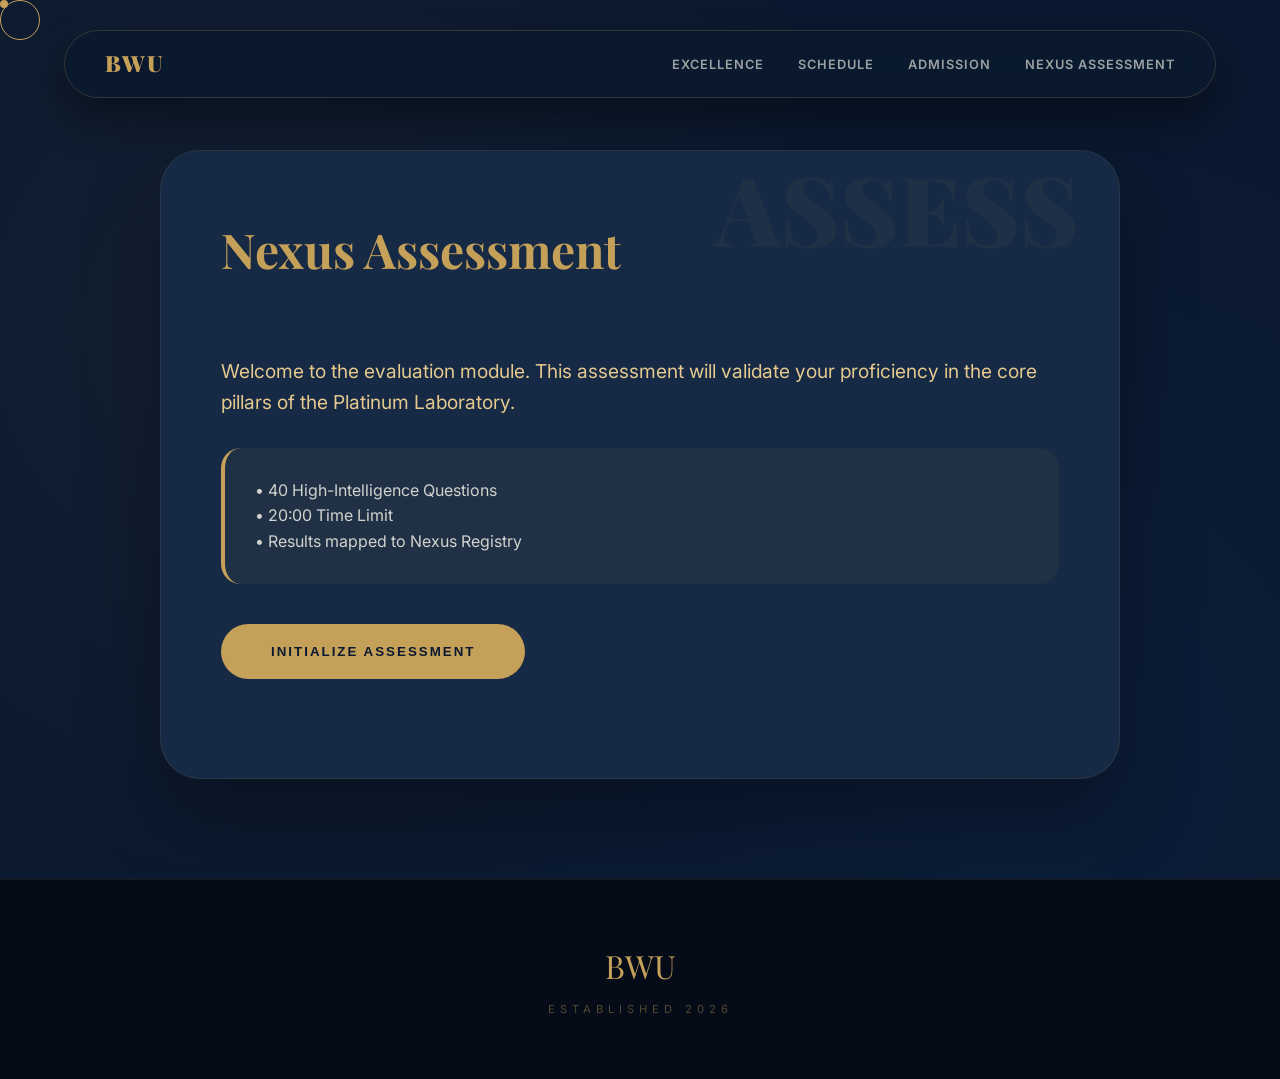
==== exam.html @ 314e6a32 "The best effect added Point it out" ====
<!DOCTYPE html>
<html lang="en">
<head>
    <meta charset="UTF-8">
    <meta name="viewport" content="width=device-width, initial-scale=1.0">
    <title>Nexus Assessment | BWU Platinum Laboratory</title>
    <!-- Premium Fonts -->
    <link href="https://fonts.googleapis.com/css2?family=Inter:wght@300;400;600;700&family=Playfair+Display:ital,wght@0,700;0,900;1,700&family=Montserrat:wght@300;500;700&display=swap" rel="stylesheet">
    
    <style>
        :root {
            --gold: #c5a059;
            --gold-light: #e6c98f;
            --navy: #0a192f;
            --navy-light: #172a45;
            --ivory: #fdfcf0;
            --white: #ffffff;
            --glass: rgba(255, 255, 255, 0.03);
            --transition: all 0.8s cubic-bezier(0.16, 1, 0.3, 1);
        }

        * { margin: 0; padding: 0; box-sizing: border-box; cursor: none; }

        body {
            font-family: 'Inter', sans-serif;
            background-color: var(--navy);
            color: var(--ivory);
            line-height: 1.6;
            overflow-x: hidden;
            background-image: 
                radial-gradient(circle at 20% 30%, rgba(197, 160, 89, 0.05) 0%, transparent 50%),
                radial-gradient(circle at 80% 70%, rgba(37, 99, 235, 0.05) 0%, transparent 50%);
            min-height: 100vh;
            display: flex;
            flex-direction: column;
        }

        /* --- Custom Luxury Cursor --- */
        #cursor {
            position: fixed;
            width: 8px; height: 8px;
            background: var(--gold);
            border-radius: 50%;
            pointer-events: none;
            z-index: 10000;
            transition: transform 0.1s ease;
        }
        #cursor-follower {
            position: fixed;
            width: 40px; height: 40px;
            border: 1px solid var(--gold);
            border-radius: 50%;
            pointer-events: none;
            z-index: 9999;
            transition: transform 0.2s cubic-bezier(0.23, 1, 0.32, 1);
        }

        /* --- Dynamic Header --- */
        .luxury-nav {
            position: fixed;
            top: 30px; left: 50%;
            transform: translateX(-50%);
            width: 90%; max-width: 1200px;
            background: rgba(10, 25, 47, 0.8);
            backdrop-filter: blur(20px);
            border: 1px solid rgba(197, 160, 89, 0.2);
            border-radius: 100px;
            padding: 15px 40px;
            display: flex; justify-content: space-between; align-items: center;
            z-index: 1000;
            box-shadow: 0 20px 40px rgba(0,0,0,0.4);
        }
        .logo { font-family: 'Playfair Display', serif; font-weight: 900; color: var(--gold); font-size: 1.4rem; letter-spacing: 2px; text-decoration: none; }
        .nav-links a {
            color: var(--ivory); text-decoration: none; margin-left: 30px;
            font-size: 0.8rem; font-weight: 600; text-transform: uppercase; letter-spacing: 1px;
            transition: var(--transition); opacity: 0.6;
        }
        .nav-links a:hover { opacity: 1; color: var(--gold); }

        /* --- Content Container --- */
        .content-section {
            padding: 150px 20px 100px;
            max-width: 1000px;
            margin: 0 auto;
            flex-grow: 1;
            width: 100%;
        }

        .card {
            background: var(--navy-light);
            border: 1px solid rgba(197, 160, 89, 0.1);
            border-radius: 40px; padding: 60px;
            position: relative;
            overflow: hidden;
            box-shadow: 0 40px 80px rgba(0,0,0,0.3);
        }

        .section-num {
            font-family: 'Playfair Display', serif; font-size: 6rem;
            position: absolute; top: -20px; right: 40px;
            color: rgba(197, 160, 89, 0.05); font-weight: 900;
        }

        h2 { font-family: 'Playfair Display', serif; font-size: 3rem; margin-bottom: 30px; color: var(--gold); }

        /* --- Exam Portal Styles --- */
        .option-btn {
            width: 100%;
            background: rgba(255, 255, 255, 0.03);
            border: 1px solid rgba(197, 160, 89, 0.2);
            padding: 20px;
            border-radius: 15px;
            color: var(--ivory);
            text-align: left;
            cursor: none;
            transition: all 0.3s ease;
            font-family: 'Inter', sans-serif;
            font-size: 1rem;
            margin-bottom: 10px;
        }
        .option-btn:hover {
            background: rgba(197, 160, 89, 0.1);
            border-color: var(--gold);
            transform: translateX(10px);
        }
        .option-btn.selected {
            background: var(--gold);
            color: var(--navy);
            border-color: var(--gold);
            font-weight: 700;
        }
        #exam-timer {
            font-variant-numeric: tabular-nums;
            background: rgba(197, 160, 89, 0.1);
            padding: 5px 15px;
            border-radius: 50px;
            border: 1px solid var(--gold);
            font-weight: 700;
            color: var(--gold);
        }

        .btn-luxury {
            background: var(--gold); color: var(--navy);
            padding: 20px 50px; border-radius: 100px;
            font-weight: 700; text-transform: uppercase; letter-spacing: 2px;
            display: inline-block; border: none; cursor: none;
            transition: var(--transition); position: relative;
            overflow: hidden;
            text-decoration: none;
        }
        .btn-luxury:hover { background: var(--ivory); transform: translateY(-5px); box-shadow: 0 20px 40px rgba(197, 160, 89, 0.3); }

        footer {
            padding: 60px 0; text-align: center; border-top: 1px solid rgba(197, 160, 89, 0.1);
            background: #050c18;
        }
        .footer-logo { font-family: 'Playfair Display', serif; font-size: 2rem; color: var(--gold); margin-bottom: 10px; }

        @media (max-width: 768px) {
            .card { padding: 40px 20px; }
            h2 { font-size: 2rem; }
            .luxury-nav { padding: 15px 20px; }
            .nav-links { display: none; }
        }
    </style>
</head>
<body>

    <div id="cursor"></div>
    <div id="cursor-follower"></div>

    <header class="luxury-nav">
        <a href="index.html" class="logo">BWU</a>
        <nav class="nav-links">
            <a href="index.html#home">Excellence</a>
            <a href="index.html#timetable">Schedule</a>
            <a href="index.html#registration">Admission</a>
            <a href="exam.html">Nexus Assessment</a>
        </nav>
    </header>

    <main class="content-section">
        <section id="exam" class="card">
            <div class="section-num">ASSESS</div>
            <h2>Nexus Assessment</h2>
            <div id="exam-container" style="min-height: 400px; display: flex; flex-direction: column; justify-content: center;">
                
                <!-- Start Screen -->
                <div id="exam-start">
                    <p style="margin-bottom: 30px; color: var(--gold-light); font-size: 1.2rem;">
                        Welcome to the evaluation module. This assessment will validate your proficiency in the core pillars of the Platinum Laboratory.
                    </p>
                    <div style="background: rgba(197, 160, 89, 0.05); padding: 30px; border-radius: 20px; border-left: 4px solid var(--gold); margin-bottom: 40px;">
                        <ul style="list-style: none; color: var(--ivory); opacity: 0.8;">
                            <li>• 40 High-Intelligence Questions</li>
                            <li>• 20:00 Time Limit</li>
                            <li>• Results mapped to Nexus Registry</li>
                        </ul>
                    </div>
                    <button class="btn-luxury" id="start-exam-btn">Initialize Assessment</button>
                </div>

                <!-- Quiz Screen -->
                <div id="exam-quiz" style="display: none;">
                    <div style="display: flex; justify-content: space-between; align-items: center; margin-bottom: 40px;">
                        <span id="question-count" style="color: var(--gold); font-weight: 600; letter-spacing: 2px;">SEC 01 / Q 1</span>
                        <span id="exam-timer">05:00</span>
                    </div>
                    <div id="question-text" style="font-size: 1.8rem; margin-bottom: 40px; font-family: 'Playfair Display', serif; color: var(--ivory);">
                        <!-- Question injected here -->
                    </div>
                    <div id="options-container">
                        <!-- Options injected here -->
                    </div>
                    <div style="margin-top: 50px; display: flex; justify-content: space-between; border-top: 1px solid rgba(197, 160, 89, 0.1); padding-top: 30px;">
                        <button class="btn-luxury" style="padding: 15px 40px; font-size: 0.7rem;" id="prev-btn">Retrace</button>
                        <button class="btn-luxury" style="padding: 15px 40px; font-size: 0.7rem;" id="next-btn">Advance</button>
                    </div>
                </div>

                <!-- Result Screen -->
                <div id="exam-result" style="display: none; text-align: center;">
                    <div class="section-num" style="position: relative; top: 0; right: 0; font-size: 4rem; margin-bottom: 20px;">RANK</div>
                    <h3 id="result-title" style="font-family: 'Playfair Display', serif; font-size: 2.5rem; color: var(--gold); margin-bottom: 10px;">Evaluation Complete</h3>
                    <p id="score-display" style="font-size: 3rem; color: var(--ivory); font-weight: 700; margin-bottom: 40px;">80%</p>
                    <p id="result-feedback" style="max-width: 500px; margin: 0 auto 40px; color: var(--gold-light); opacity: 0.8;">
                        Your intelligence profile has been updated within the Nexus registry.
                    </p>
                    <div style="display: flex; gap: 20px; justify-content: center;">
                        <button class="btn-luxury" id="retry-exam-btn">Re-Initialize</button>
                        <a href="index.html" class="btn-luxury" style="background: transparent; border: 1px solid var(--gold); color: var(--gold);">Return Home</a>
                    </div>
                </div>
            </div>
        </section>
    </main>

    <footer>
        <div class="footer-logo">BWU</div>
        <p style="letter-spacing: 5px; color: var(--gold); opacity: 0.4; font-size: 0.7rem;">ESTABLISHED 2026</p>
    </footer>

    <script>
        document.addEventListener('DOMContentLoaded', () => {
            // Premium Custom Cursor
            const cursor = document.getElementById('cursor');
            const follower = document.getElementById('cursor-follower');
            
            document.addEventListener('mousemove', (e) => {
                cursor.style.transform = `translate3d(${e.clientX}px, ${e.clientY}px, 0)`;
                follower.style.transform = `translate3d(${e.clientX - 16}px, ${e.clientY - 16}px, 0)`;
            });

            // Nexus Exam Portal Logic
            const examData = [
                { q: "What defines the 'Art of Styling' in the Nexus methodology?", o: ["Atomic control over elements", "Global styling only", "Random color application", "Standardization without design"], a: 0 },
                { q: "In the Academic Matrix, which cycle is dedicated to Cyber Arch.?", o: ["MARS", "SATURN", "LUNA", "JUPITER"], a: 2 },
                { q: "What is the primary focus of Experiment No. 12?", o: ["Quantum Physics", "Modern Data Intelligence", "Basic HTML", "Analog Electronics"], a: 1 },
                { q: "The Luxury Navigation bar utilizes which CSS property for its background effect?", o: ["Opacity 0.5", "Backdrop-filter: blur()", "Filter: grayscale()", "Display: none"], a: 1 },
                { q: "The Department of CSE at BWU specializes in which field alongside Cyber Security?", o: ["Art & Design", "Mechanical Systems", "Data Science", "Ancient History"], a: 2 },
                { q: "Which HTTP status code represents a successful resource creation?", o: ["200 OK", "201 Created", "204 No Content", "400 Bad Request"], a: 1 },
                { q: "What is the primary purpose of a 'Symmetric Key' in cryptography?", o: ["Public distribution", "Different keys for enc/dec", "Same key for enc/dec", "Hardware identification"], a: 2 },
                { q: "In CSS, what does the 'z-index' property control?", o: ["Element width", "Stacking order", "Zoom level", "Text alignment"], a: 1 },
                { q: "Which protocol is used for secure shell access to a remote server?", o: ["FTP", "HTTP", "SSH", "SMTP"], a: 2 },
                { q: "What is the default port for HTTPS traffic?", o: ["80", "21", "443", "8080"], a: 2 },
                { q: "Which data structure operates on a 'Last-In, First-Out' (LIFO) principle?", o: ["Queue", "Array", "Stack", "Linked List"], a: 2 },
                { q: "What does SQL stand for?", o: ["Simple Query Language", "Structured Query Language", "System Query Level", "Standard Quick Link"], a: 1 },
                { q: "In the context of Cyber Security, what does 'MFA' stand for?", o: ["Multi-Function Access", "Master File Archive", "Multi-Factor Authentication", "Managed Firewall Array"], a: 2 },
                { q: "Which JavaScript keyword is used to declare a block-scoped variable?", o: ["var", "let", "global", "define"], a: 1 },
                { q: "What is the main function of a DNS server?", o: ["Data Storage", "Domain Name Resolution", "Digital Network Security", "Dynamic Node Selection"], a: 1 },
                { q: "Which layer of the OSI model is responsible for routing?", o: ["Data Link", "Transport", "Network", "Session"], a: 2 },
                { q: "What is a 'Zero-Day' vulnerability?", o: ["A bug fixed in 0 days", "A known exploit", "A previously unknown vulnerability", "A low-risk error"], a: 2 },
                { q: "In React, which hook is used for managing side effects?", o: ["useState", "useContext", "useEffect", "useMemo"], a: 2 },
                { q: "What is the primary purpose of a Web Application Firewall (WAF)?", o: ["Filter HTTP traffic", "Speed up internet", "Store passwords", "Manage CSS"], a: 0 },
                { q: "Which company developed the Java programming language?", o: ["Microsoft", "Sun Microsystems", "Apple", "Google"], a: 1 },
                { q: "What does 'API' stand for?", o: ["Advanced Program Integration", "Application Programming Interface", "Automated Path Index", "Access Point Intelligence"], a: 1 },
                { q: "Which sorting algorithm has the best average-case time complexity?", o: ["Bubble Sort", "Insertion Sort", "Quick Sort", "Selection Sort"], a: 2 },
                { q: "In Python, which function is used to get the length of a list?", o: ["size()", "length()", "len()", "count()"], a: 2 },
                { q: "What is the purpose of 'Docker' in software development?", o: ["Image editing", "Containerization", "Database management", "Email hosting"], a: 1 },
                { q: "Which symbol is used for comments in Python?", o: ["//", "/*", "#", "--"], a: 2 },
                { q: "What is the 'root' directory in a Linux system?", o: ["/home", "/root", "/", "/bin"], a: 2 },
                { q: "Which CSS unit is relative to the font-size of the root element?", o: ["px", "em", "rem", "%"], a: 2 },
                { q: "What is a 'Phishing' attack?", o: ["Network overloading", "Deceptive communication", "Hardware theft", "Password guessing"], a: 1 },
                { q: "In Git, which command is used to save changes locally?", o: ["git push", "git pull", "git commit", "git fetch"], a: 2 },
                { q: "What does 'JSON' stand for?", o: ["Java System Object Notation", "JavaScript Object Notation", "Junction Socket Object Network", "Just Standard Object Node"], a: 1 },
                { q: "Which protocol is used to send emails?", o: ["POP3", "IMAP", "SMTP", "HTTP"], a: 2 },
                { q: "What is the primary benefit of 'Cloud Computing'?", o: ["No internet needed", "Scalability", "Fixed hardware", "Local storage only"], a: 1 },
                { q: "In HTML, which tag is used for the largest heading?", o: ["<head>", "<h6>", "<h1>", "<header>"], a: 2 },
                { q: "What is 'Encapsulation' in Object-Oriented Programming?", o: ["Inheriting traits", "Hiding internal data", "Multiple forms", "Connecting to APIs"], a: 1 },
                { q: "Which port is used by the SSH protocol by default?", o: ["21", "22", "23", "25"], a: 1 },
                { q: "What is the purpose of a 'Proxy Server'?", o: ["Acting as an intermediary", "Database backup", "Styling websites", "Compiling code"], a: 0 },
                { q: "Which language is primarily used for Android App Development?", o: ["Swift", "Kotlin", "Ruby", "PHP"], a: 1 },
                { q: "What is the 'Main' method in C++?", o: ["Entry point of program", "A reserved class", "Optional function", "Memory allocator"], a: 0 },
                { q: "What does 'URL' stand for?", o: ["Universal Resource Locator", "Uniform Resource Locator", "Unified Remote Link", "User Response Level"], a: 1 },
                { q: "Which tool is used to inspect network traffic?", o: ["Postman", "Wireshark", "VS Code", "GitHub"], a: 1 }
            ];

            let currentQuestion = 0;
            let userAnswers = new Array(examData.length).fill(null);
            let examTimer = null;
            let timeLeft = 1200; // 20 minutes

            const startBtn = document.getElementById('start-exam-btn');
            const quizScreen = document.getElementById('exam-quiz');
            const startScreen = document.getElementById('exam-start');
            const resultScreen = document.getElementById('exam-result');
            const prevBtn = document.getElementById('prev-btn');
            const nextBtn = document.getElementById('next-btn');

            function updateExamUI() {
                const question = examData[currentQuestion];
                document.getElementById('question-count').innerText = `SEC 01 / Q ${currentQuestion + 1}`;
                document.getElementById('question-text').innerText = question.q;
                
                const optionsContainer = document.getElementById('options-container');
                optionsContainer.innerHTML = '';
                
                question.o.forEach((opt, idx) => {
                    const btn = document.createElement('button');
                    btn.className = `option-btn ${userAnswers[currentQuestion] === idx ? 'selected' : ''}`;
                    btn.innerText = opt;
                    btn.onclick = () => selectOption(idx);
                    optionsContainer.appendChild(btn);
                });

                prevBtn.style.visibility = currentQuestion === 0 ? 'hidden' : 'visible';
                nextBtn.innerText = currentQuestion === examData.length - 1 ? 'FINALIZE' : 'ADVANCE';
            }

            function selectOption(idx) {
                userAnswers[currentQuestion] = idx;
                updateExamUI();
            }

            function startTimer() {
                examTimer = setInterval(() => {
                    timeLeft--;
                    const mins = Math.floor(timeLeft / 60);
                    const secs = timeLeft % 60;
                    document.getElementById('exam-timer').innerText = `${mins.toString().padStart(2, '0')}:${secs.toString().padStart(2, '0')}`;
                    
                    if (timeLeft <= 0) {
                        clearInterval(examTimer);
                        finalizeExam();
                    }
                }, 1000);
            }

            function finalizeExam() {
                clearInterval(examTimer);
                quizScreen.style.display = 'none';
                resultScreen.style.display = 'block';
                
                let score = 0;
                userAnswers.forEach((ans, idx) => {
                    if (ans === examData[idx].a) score++;
                });
                
                const percentage = (score / examData.length) * 100;
                document.getElementById('score-display').innerText = `${score} / ${examData.length}`;
                
                const feedback = document.getElementById('result-feedback');
                if (percentage >= 80) feedback.innerText = `Exceptional. You achieved ${percentage}%. Your intelligence profile is elite.`;
                else if (percentage >= 50) feedback.innerText = `Competent. You achieved ${percentage}%. Your Nexus standing is validated.`;
                else feedback.innerText = `Standard. You achieved ${percentage}%. Further calibration is required within the Laboratory.`;
            }

            startBtn.onclick = () => {
                startScreen.style.display = 'none';
                quizScreen.style.display = 'block';
                startTimer();
                updateExamUI();
            };

            prevBtn.onclick = () => {
                if (currentQuestion > 0) {
                    currentQuestion--;
                    updateExamUI();
                }
            };

            nextBtn.onclick = () => {
                if (currentQuestion < examData.length - 1) {
                    currentQuestion++;
                    updateExamUI();
                } else {
                    finalizeExam();
                }
            };

            document.getElementById('retry-exam-btn').onclick = () => {
                currentQuestion = 0;
                userAnswers.fill(null);
                timeLeft = 300;
                resultScreen.style.display = 'none';
                startScreen.style.display = 'block';
                document.getElementById('exam-timer').innerText = "05:00";
            };
        });
    </script>
</body>
</html>
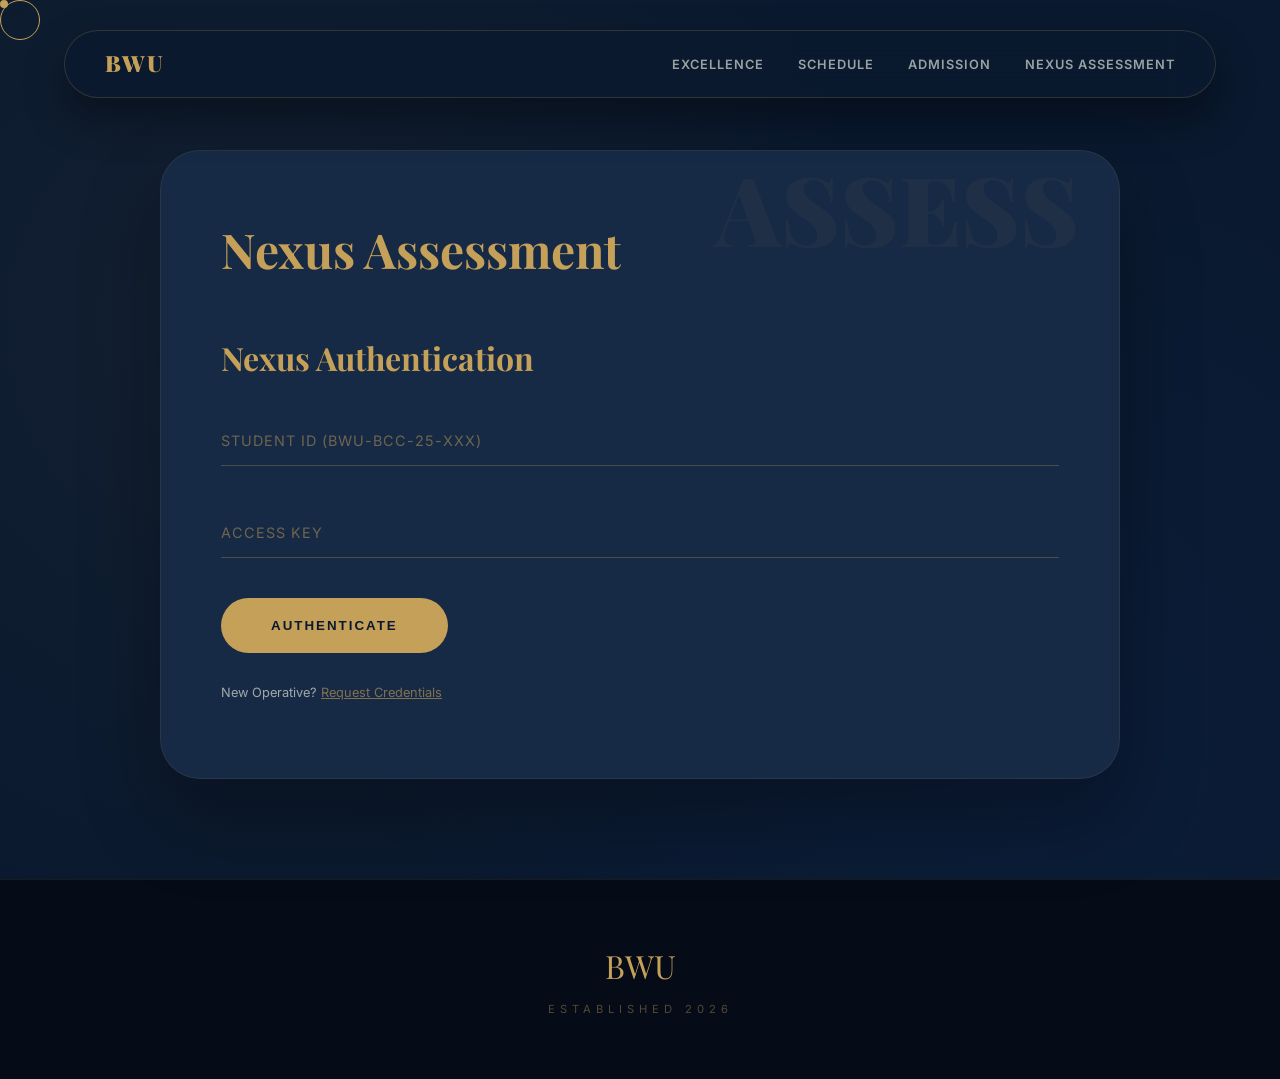
==== commit 56ab58d2: "The best effect added Point it out" ====
--- a/exam.html
+++ b/exam.html
@@ -35,6 +35,23 @@
             flex-direction: column;
         }
 
+        /* --- Elegant Preloader --- */
+        #preloader {
+            position: fixed;
+            top: 0; left: 0; width: 100%; height: 100%;
+            background: var(--navy);
+            display: flex; justify-content: center; align-items: center;
+            z-index: 9999; transition: opacity 1s ease;
+        }
+        .loader-ring {
+            width: 80px; height: 80px;
+            border: 2px solid var(--gold);
+            border-top: 2px solid transparent;
+            border-radius: 50%;
+            animation: spin 1s linear infinite;
+        }
+        @keyframes spin { to { transform: rotate(360deg); } }
+
         /* --- Custom Luxury Cursor --- */
         #cursor {
             position: fixed;
@@ -94,6 +111,12 @@
             position: relative;
             overflow: hidden;
             box-shadow: 0 40px 80px rgba(0,0,0,0.3);
+            animation: slideUp 1s cubic-bezier(0.16, 1, 0.3, 1);
+        }
+
+        @keyframes slideUp {
+            from { opacity: 0; transform: translateY(40px); }
+            to { opacity: 1; transform: translateY(0); }
         }
 
         .section-num {
@@ -103,6 +126,23 @@
         }
 
         h2 { font-family: 'Playfair Display', serif; font-size: 3rem; margin-bottom: 30px; color: var(--gold); }
+
+        /* --- Interactive Form --- */
+        .form-group { position: relative; margin-bottom: 40px; }
+        .form-group input {
+            width: 100%; background: transparent; border: none;
+            border-bottom: 1px solid rgba(197, 160, 89, 0.3);
+            padding: 15px 0; color: var(--ivory); font-size: 1.1rem;
+            transition: var(--transition);
+        }
+        .form-group input:focus { outline: none; border-bottom-color: var(--gold); }
+        .form-group label {
+            position: absolute; top: 15px; left: 0; color: rgba(197, 160, 89, 0.5);
+            transition: 0.3s ease; pointer-events: none; text-transform: uppercase; letter-spacing: 1px; font-size: 0.9rem;
+        }
+        .form-group input:focus ~ label, .form-group input:not(:placeholder-shown) ~ label {
+            top: -20px; font-size: 0.7rem; color: var(--gold); letter-spacing: 2px;
+        }
 
         /* --- Exam Portal Styles --- */
         .option-btn {
@@ -167,6 +207,7 @@
 </head>
 <body>
 
+    <div id="preloader"><div class="loader-ring"></div></div>
     <div id="cursor"></div>
     <div id="cursor-follower"></div>
 
@@ -186,8 +227,47 @@
             <h2>Nexus Assessment</h2>
             <div id="exam-container" style="min-height: 400px; display: flex; flex-direction: column; justify-content: center;">
                 
-                <!-- Start Screen -->
-                <div id="exam-start">
+                <!-- Authentication Screen -->
+                <div id="exam-auth">
+                    <div id="login-view">
+                        <h3 style="font-family: 'Playfair Display', serif; font-size: 2rem; color: var(--gold); margin-bottom: 30px;">Nexus Authentication</h3>
+                        <div class="form-group">
+                            <input type="text" id="login-id" required placeholder=" ">
+                            <label>STUDENT ID (BWU-BCC-25-XXX)</label>
+                        </div>
+                        <div class="form-group">
+                            <input type="password" id="login-pass" required placeholder=" ">
+                            <label>ACCESS KEY</label>
+                        </div>
+                        <button class="btn-luxury" id="login-btn">Authenticate</button>
+                        <p style="margin-top: 30px; font-size: 0.8rem; opacity: 0.6;">
+                            New Operative? <span id="show-register" style="color: var(--gold); cursor: pointer; text-decoration: underline;">Request Credentials</span>
+                        </p>
+                    </div>
+
+                    <div id="register-view" style="display: none;">
+                        <h3 style="font-family: 'Playfair Display', serif; font-size: 2rem; color: var(--gold); margin-bottom: 30px;">Credential Registry</h3>
+                        <div class="form-group">
+                            <input type="text" id="reg-name" required placeholder=" ">
+                            <label>FULL LEGAL NAME</label>
+                        </div>
+                        <div class="form-group">
+                            <input type="text" id="reg-id" required placeholder=" ">
+                            <label>ASSIGNED STUDENT ID (BWU-BCC-25-XXX)</label>
+                        </div>
+                        <div class="form-group">
+                            <input type="password" id="reg-pass" required placeholder=" ">
+                            <label>GENERATE ACCESS KEY</label>
+                        </div>
+                        <button class="btn-luxury" id="register-btn">Register Identity</button>
+                        <p style="margin-top: 30px; font-size: 0.8rem; opacity: 0.6;">
+                            Already Registered? <span id="show-login" style="color: var(--gold); cursor: pointer; text-decoration: underline;">Existing Auth</span>
+                        </p>
+                    </div>
+                </div>
+
+                <!-- Start Screen (Hidden initially) -->
+                <div id="exam-start" style="display: none;">
                     <p style="margin-bottom: 30px; color: var(--gold-light); font-size: 1.2rem;">
                         Welcome to the evaluation module. This assessment will validate your proficiency in the core pillars of the Platinum Laboratory.
                     </p>
@@ -243,7 +323,16 @@
 
     <script>
         document.addEventListener('DOMContentLoaded', () => {
-            // Premium Custom Cursor
+            // 0. Luxury Preloader
+            window.onload = () => {
+                const loader = document.getElementById('preloader');
+                if (loader) {
+                    loader.style.opacity = '0';
+                    setTimeout(() => loader.style.display = 'none', 1000);
+                }
+            };
+
+            // 1. Premium Custom Cursor
             const cursor = document.getElementById('cursor');
             const follower = document.getElementById('cursor-follower');
             
@@ -252,7 +341,87 @@
                 follower.style.transform = `translate3d(${e.clientX - 16}px, ${e.clientY - 16}px, 0)`;
             });
 
-            // Nexus Exam Portal Logic
+            // 2. Auth & Navigation Logic
+            const authSection = document.getElementById('exam-auth');
+            const loginView = document.getElementById('login-view');
+            const registerView = document.getElementById('register-view');
+            const examStart = document.getElementById('exam-start');
+            
+            const showRegister = document.getElementById('show-register');
+            const showLogin = document.getElementById('show-login');
+            
+            showRegister.onclick = () => {
+                loginView.style.opacity = '0';
+                setTimeout(() => {
+                    loginView.style.display = 'none';
+                    registerView.style.display = 'block';
+                    registerView.style.opacity = '1';
+                }, 300);
+            };
+            
+            showLogin.onclick = () => {
+                registerView.style.opacity = '0';
+                setTimeout(() => {
+                    registerView.style.display = 'none';
+                    loginView.style.display = 'block';
+                    loginView.style.opacity = '1';
+                }, 300);
+            };
+
+            // Security Validation: Enforce BWU-BCC-25-XXX format
+            function isValidStudentID(id) {
+                return /^BWU-BCC-25-\d{3}$/i.test(id);
+            }
+
+            // Register Logic
+            document.getElementById('register-btn').onclick = () => {
+                const name = document.getElementById('reg-name').value.trim();
+                const studentID = document.getElementById('reg-id').value.trim().toUpperCase();
+                const pass = document.getElementById('reg-pass').value;
+
+                if (!name || !studentID || !pass) {
+                    alert('All identity parameters are required.');
+                    return;
+                }
+                if (!isValidStudentID(studentID)) {
+                    alert('Invalid Student ID format. Use BWU-BCC-25-XXX (e.g., BWU-BCC-25-006)');
+                    return;
+                }
+                if (pass.length < 6) {
+                    alert('Access key must be at least 6 characters.');
+                    return;
+                }
+
+                const users = JSON.parse(localStorage.getItem('nexus_users') || '[]');
+                if (users.find(u => u.studentID === studentID)) {
+                    alert('This Student ID is already registered in the Nexus.');
+                    return;
+                }
+
+                users.push({ name, studentID, pass });
+                localStorage.setItem('nexus_users', JSON.stringify(users));
+                alert('Identity Registered. Proceed to Authentication.');
+                showLogin.click();
+            };
+
+            // Login Logic
+            document.getElementById('login-btn').onclick = () => {
+                const studentID = document.getElementById('login-id').value.trim().toUpperCase();
+                const pass = document.getElementById('login-pass').value;
+
+                const users = JSON.parse(localStorage.getItem('nexus_users') || '[]');
+                const user = users.find(u => u.studentID === studentID && u.pass === pass);
+
+                if (user) {
+                    authSection.style.display = 'none';
+                    examStart.style.display = 'block';
+                    sessionStorage.setItem('nexus_session', JSON.stringify(user));
+                } else {
+                    alert('Authentication failed. Invalid Student ID or Access Key.');
+                }
+            };
+
+            // 3. Nexus Exam Portal Logic
             const examData = [
                 { q: "What defines the 'Art of Styling' in the Nexus methodology?", o: ["Atomic control over elements", "Global styling only", "Random color application", "Standardization without design"], a: 0 },
                 { q: "In the Academic Matrix, which cycle is dedicated to Cyber Arch.?", o: ["MARS", "SATURN", "LUNA", "JUPITER"], a: 2 },
@@ -352,6 +521,9 @@
                 quizScreen.style.display = 'none';
                 resultScreen.style.display = 'block';
                 
+                const session = JSON.parse(sessionStorage.getItem('nexus_session') || '{}');
+                const userName = session.name || 'Operative';
+
                 let score = 0;
                 userAnswers.forEach((ans, idx) => {
                     if (ans === examData[idx].a) score++;
@@ -361,14 +533,18 @@
                 document.getElementById('score-display').innerText = `${score} / ${examData.length}`;
                 
                 const feedback = document.getElementById('result-feedback');
-                if (percentage >= 80) feedback.innerText = `Exceptional. You achieved ${percentage}%. Your intelligence profile is elite.`;
-                else if (percentage >= 50) feedback.innerText = `Competent. You achieved ${percentage}%. Your Nexus standing is validated.`;
-                else feedback.innerText = `Standard. You achieved ${percentage}%. Further calibration is required within the Laboratory.`;
+                if (percentage >= 80) feedback.innerText = `Exceptional work, ${userName}. You achieved ${percentage}%. Your intelligence profile is elite.`;
+                else if (percentage >= 50) feedback.innerText = `Competent, ${userName}. You achieved ${percentage}%. Your Nexus standing is validated.`;
+                else feedback.innerText = `Standard standing, ${userName}. You achieved ${percentage}%. Further calibration is required within the Laboratory.`;
             }
 
             startBtn.onclick = () => {
                 startScreen.style.display = 'none';
                 quizScreen.style.display = 'block';
+                // Reset timer and score just in case
+                timeLeft = 1200;
+                userAnswers.fill(null);
+                currentQuestion = 0;
                 startTimer();
                 updateExamUI();
             };
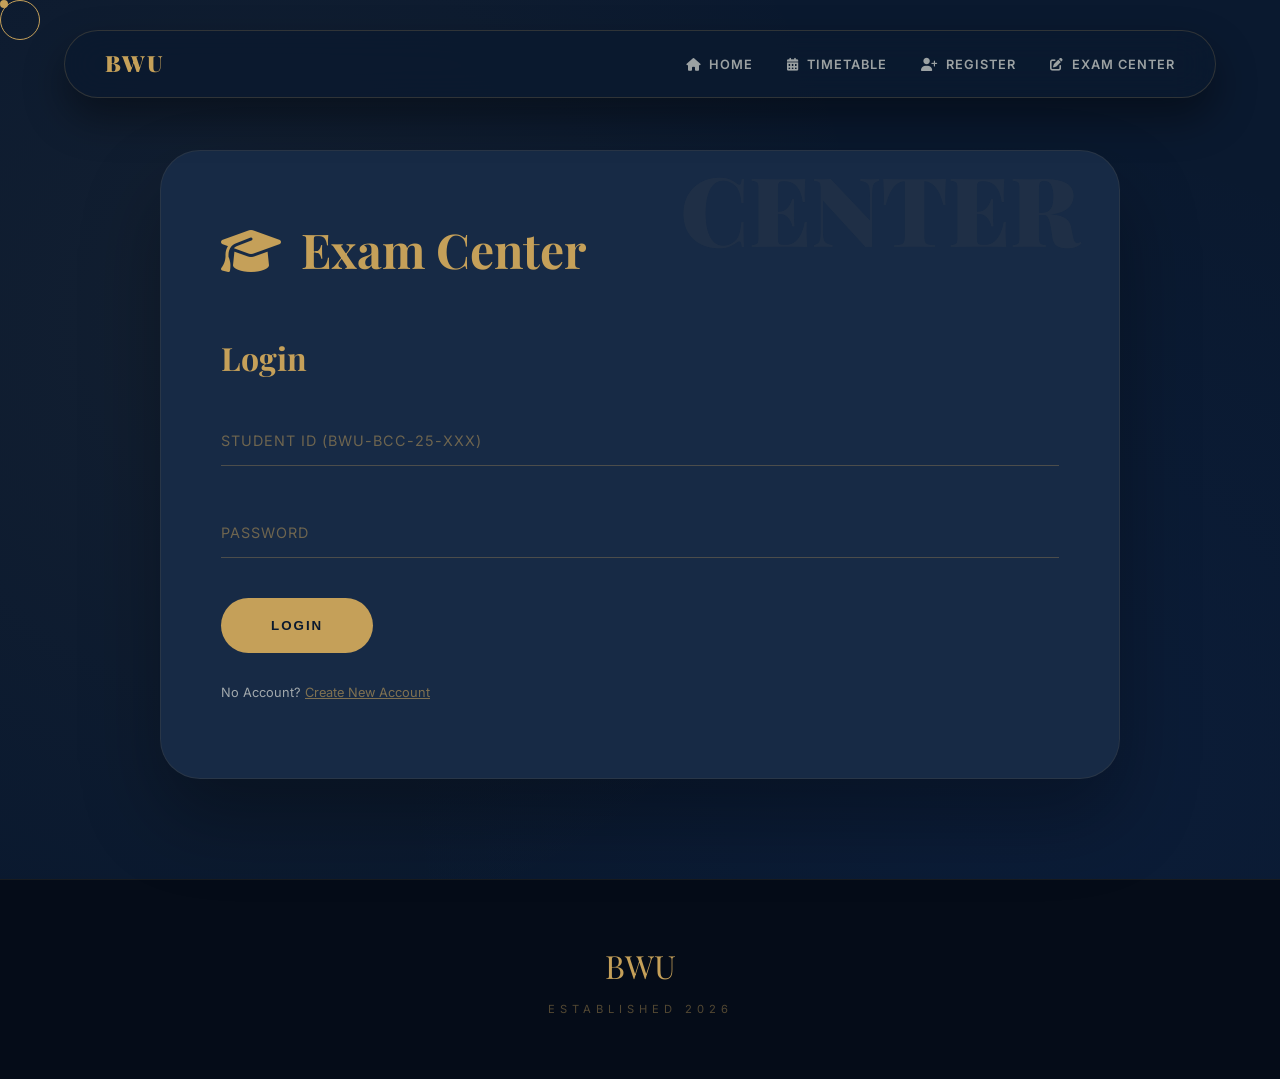
==== commit 6a7d5311: "The best effect added Point it out" ====
--- a/exam.html
+++ b/exam.html
@@ -4,8 +4,9 @@
     <meta charset="UTF-8">
     <meta name="viewport" content="width=device-width, initial-scale=1.0">
     <title>Nexus Assessment | BWU Platinum Laboratory</title>
-    <!-- Premium Fonts -->
+    <!-- Premium Fonts & Icons -->
     <link href="https://fonts.googleapis.com/css2?family=Inter:wght@300;400;600;700&family=Playfair+Display:ital,wght@0,700;0,900;1,700&family=Montserrat:wght@300;500;700&display=swap" rel="stylesheet">
+    <link rel="stylesheet" href="https://cdnjs.cloudflare.com/ajax/libs/font-awesome/6.5.1/css/all.min.css">
     
     <style>
         :root {
@@ -214,54 +215,59 @@
     <header class="luxury-nav">
         <a href="index.html" class="logo">BWU</a>
         <nav class="nav-links">
-            <a href="index.html#home">Excellence</a>
-            <a href="index.html#timetable">Schedule</a>
-            <a href="index.html#registration">Admission</a>
-            <a href="exam.html">Nexus Assessment</a>
+            <a href="index.html#home"><i class="fas fa-home" style="margin-right: 8px;"></i>Home</a>
+            <a href="index.html#timetable"><i class="fas fa-calendar-alt" style="margin-right: 8px;"></i>Timetable</a>
+            <a href="index.html#registration"><i class="fas fa-user-plus" style="margin-right: 8px;"></i>Register</a>
+            <a href="exam.html"><i class="fas fa-edit" style="margin-right: 8px;"></i>Exam Center</a>
+            <span id="user-profile" style="margin-left: 30px; border-left: 1px solid rgba(197, 160, 89, 0.3); padding-left: 30px; display: none;">
+                <i class="fas fa-user-circle" style="color: var(--gold); margin-right: 8px;"></i>
+                <span id="user-name-display" style="font-size: 0.8rem; font-weight: 700; color: var(--gold);"></span>
+                <a href="#" id="logout-btn" style="margin-left: 15px; opacity: 0.5; font-size: 0.7rem;"><i class="fas fa-sign-out-alt"></i></a>
+            </span>
         </nav>
     </header>
 
     <main class="content-section">
         <section id="exam" class="card">
-            <div class="section-num">ASSESS</div>
-            <h2>Nexus Assessment</h2>
+            <div class="section-num">CENTER</div>
+            <h2><i class="fas fa-graduation-cap" style="margin-right: 20px; color: var(--gold);"></i>Exam Center</h2>
             <div id="exam-container" style="min-height: 400px; display: flex; flex-direction: column; justify-content: center;">
                 
                 <!-- Authentication Screen -->
                 <div id="exam-auth">
                     <div id="login-view">
-                        <h3 style="font-family: 'Playfair Display', serif; font-size: 2rem; color: var(--gold); margin-bottom: 30px;">Nexus Authentication</h3>
+                        <h3 style="font-family: 'Playfair Display', serif; font-size: 2rem; color: var(--gold); margin-bottom: 30px;">Login</h3>
                         <div class="form-group">
                             <input type="text" id="login-id" required placeholder=" ">
                             <label>STUDENT ID (BWU-BCC-25-XXX)</label>
                         </div>
                         <div class="form-group">
                             <input type="password" id="login-pass" required placeholder=" ">
-                            <label>ACCESS KEY</label>
+                            <label>PASSWORD</label>
                         </div>
-                        <button class="btn-luxury" id="login-btn">Authenticate</button>
+                        <button class="btn-luxury" id="login-btn">Login</button>
                         <p style="margin-top: 30px; font-size: 0.8rem; opacity: 0.6;">
-                            New Operative? <span id="show-register" style="color: var(--gold); cursor: pointer; text-decoration: underline;">Request Credentials</span>
+                            No Account? <span id="show-register" style="color: var(--gold); cursor: pointer; text-decoration: underline;">Create New Account</span>
                         </p>
                     </div>
 
                     <div id="register-view" style="display: none;">
-                        <h3 style="font-family: 'Playfair Display', serif; font-size: 2rem; color: var(--gold); margin-bottom: 30px;">Credential Registry</h3>
+                        <h3 style="font-family: 'Playfair Display', serif; font-size: 2rem; color: var(--gold); margin-bottom: 30px;">Register New Account</h3>
                         <div class="form-group">
                             <input type="text" id="reg-name" required placeholder=" ">
-                            <label>FULL LEGAL NAME</label>
+                            <label>FULL NAME</label>
                         </div>
                         <div class="form-group">
                             <input type="text" id="reg-id" required placeholder=" ">
-                            <label>ASSIGNED STUDENT ID (BWU-BCC-25-XXX)</label>
+                            <label>STUDENT ID (BWU-BCC-25-XXX)</label>
                         </div>
                         <div class="form-group">
                             <input type="password" id="reg-pass" required placeholder=" ">
-                            <label>GENERATE ACCESS KEY</label>
+                            <label>PASSWORD</label>
                         </div>
-                        <button class="btn-luxury" id="register-btn">Register Identity</button>
+                        <button class="btn-luxury" id="register-btn">Register</button>
                         <p style="margin-top: 30px; font-size: 0.8rem; opacity: 0.6;">
-                            Already Registered? <span id="show-login" style="color: var(--gold); cursor: pointer; text-decoration: underline;">Existing Auth</span>
+                            Already Have an Account? <span id="show-login" style="color: var(--gold); cursor: pointer; text-decoration: underline;">Login Here</span>
                         </p>
                     </div>
                 </div>
@@ -269,23 +275,23 @@
                 <!-- Start Screen (Hidden initially) -->
                 <div id="exam-start" style="display: none;">
                     <p style="margin-bottom: 30px; color: var(--gold-light); font-size: 1.2rem;">
-                        Welcome to the evaluation module. This assessment will validate your proficiency in the core pillars of the Platinum Laboratory.
+                        Welcome to the official Exam Center. Please read the instructions carefully before starting.
                     </p>
                     <div style="background: rgba(197, 160, 89, 0.05); padding: 30px; border-radius: 20px; border-left: 4px solid var(--gold); margin-bottom: 40px;">
                         <ul style="list-style: none; color: var(--ivory); opacity: 0.8;">
-                            <li>• 40 High-Intelligence Questions</li>
-                            <li>• 20:00 Time Limit</li>
-                            <li>• Results mapped to Nexus Registry</li>
+                            <li>• 40 Questions total</li>
+                            <li>• 20 Minutes time limit</li>
+                            <li>• Final score shown instantly</li>
                         </ul>
                     </div>
-                    <button class="btn-luxury" id="start-exam-btn">Initialize Assessment</button>
+                    <button class="btn-luxury" id="start-exam-btn">Start Exam</button>
                 </div>
 
                 <!-- Quiz Screen -->
                 <div id="exam-quiz" style="display: none;">
                     <div style="display: flex; justify-content: space-between; align-items: center; margin-bottom: 40px;">
-                        <span id="question-count" style="color: var(--gold); font-weight: 600; letter-spacing: 2px;">SEC 01 / Q 1</span>
-                        <span id="exam-timer">05:00</span>
+                        <span id="question-count" style="color: var(--gold); font-weight: 600; letter-spacing: 2px;">QUESTION 1 / 40</span>
+                        <span id="exam-timer">20:00</span>
                     </div>
                     <div id="question-text" style="font-size: 1.8rem; margin-bottom: 40px; font-family: 'Playfair Display', serif; color: var(--ivory);">
                         <!-- Question injected here -->
@@ -294,22 +300,22 @@
                         <!-- Options injected here -->
                     </div>
                     <div style="margin-top: 50px; display: flex; justify-content: space-between; border-top: 1px solid rgba(197, 160, 89, 0.1); padding-top: 30px;">
-                        <button class="btn-luxury" style="padding: 15px 40px; font-size: 0.7rem;" id="prev-btn">Retrace</button>
-                        <button class="btn-luxury" style="padding: 15px 40px; font-size: 0.7rem;" id="next-btn">Advance</button>
+                        <button class="btn-luxury" style="padding: 15px 40px; font-size: 0.7rem;" id="prev-btn">Previous</button>
+                        <button class="btn-luxury" style="padding: 15px 40px; font-size: 0.7rem;" id="next-btn">Next</button>
                     </div>
                 </div>
 
                 <!-- Result Screen -->
                 <div id="exam-result" style="display: none; text-align: center;">
-                    <div class="section-num" style="position: relative; top: 0; right: 0; font-size: 4rem; margin-bottom: 20px;">RANK</div>
-                    <h3 id="result-title" style="font-family: 'Playfair Display', serif; font-size: 2.5rem; color: var(--gold); margin-bottom: 10px;">Evaluation Complete</h3>
-                    <p id="score-display" style="font-size: 3rem; color: var(--ivory); font-weight: 700; margin-bottom: 40px;">80%</p>
+                    <div class="section-num" style="position: relative; top: 0; right: 0; font-size: 4rem; margin-bottom: 20px;">RESULT</div>
+                    <h3 id="result-title" style="font-family: 'Playfair Display', serif; font-size: 2.5rem; color: var(--gold); margin-bottom: 10px;">Exam Completed</h3>
+                    <p id="score-display" style="font-size: 3rem; color: var(--ivory); font-weight: 700; margin-bottom: 40px;">0 / 40</p>
                     <p id="result-feedback" style="max-width: 500px; margin: 0 auto 40px; color: var(--gold-light); opacity: 0.8;">
-                        Your intelligence profile has been updated within the Nexus registry.
+                        Your results have been recorded in the database.
                     </p>
                     <div style="display: flex; gap: 20px; justify-content: center;">
-                        <button class="btn-luxury" id="retry-exam-btn">Re-Initialize</button>
-                        <a href="index.html" class="btn-luxury" style="background: transparent; border: 1px solid var(--gold); color: var(--gold);">Return Home</a>
+                        <button class="btn-luxury" id="retry-exam-btn">Try Again</button>
+                        <a href="index.html" class="btn-luxury" style="background: transparent; border: 1px solid var(--gold); color: var(--gold);">Home</a>
                     </div>
                 </div>
             </div>
@@ -349,6 +355,21 @@
             
             const showRegister = document.getElementById('show-register');
             const showLogin = document.getElementById('show-login');
+
+            // Dynamic Profile & Logout Logic
+            const userSession = JSON.parse(sessionStorage.getItem('nexus_session'));
+            if (userSession) {
+                authSection.style.display = 'none';
+                examStart.style.display = 'block';
+                document.getElementById('user-profile').style.display = 'inline-block';
+                document.getElementById('user-name-display').innerText = userSession.name.split(' ')[0].toUpperCase();
+            }
+
+            document.getElementById('logout-btn').onclick = (e) => {
+                e.preventDefault();
+                sessionStorage.removeItem('nexus_session');
+                window.location.reload();
+            };
             
             showRegister.onclick = () => {
                 loginView.style.opacity = '0';
@@ -388,38 +409,52 @@
                     return;
                 }
                 if (pass.length < 6) {
-                    alert('Access key must be at least 6 characters.');
+                    alert('Password must be at least 6 characters.');
                     return;
                 }
 
                 const users = JSON.parse(localStorage.getItem('nexus_users') || '[]');
                 if (users.find(u => u.studentID === studentID)) {
-                    alert('This Student ID is already registered in the Nexus.');
+                    alert('This Student ID is already registered.');
                     return;
                 }
 
                 users.push({ name, studentID, pass });
                 localStorage.setItem('nexus_users', JSON.stringify(users));
-                alert('Identity Registered. Proceed to Authentication.');
+                alert('Account Created. Please Login.');
                 showLogin.click();
             };
 
             // Login Logic
+            const loginIdInput = document.getElementById('login-id');
+            const loginPassInput = document.getElementById('login-pass');
+            
+            const triggerLogin = (e) => { if (e.key === 'Enter') document.getElementById('login-btn').click(); };
+            loginIdInput.addEventListener('keypress', triggerLogin);
+            loginPassInput.addEventListener('keypress', triggerLogin);
+
             document.getElementById('login-btn').onclick = () => {
-                const studentID = document.getElementById('login-id').value.trim().toUpperCase();
-                const pass = document.getElementById('login-pass').value;
+                const studentID = loginIdInput.value.trim().toUpperCase();
+                const pass = loginPassInput.value;
 
                 const users = JSON.parse(localStorage.getItem('nexus_users') || '[]');
                 const user = users.find(u => u.studentID === studentID && u.pass === pass);
 
                 if (user) {
-                    authSection.style.display = 'none';
-                    examStart.style.display = 'block';
                     sessionStorage.setItem('nexus_session', JSON.stringify(user));
+                    window.location.reload(); // Reload to activate profile view
                 } else {
-                    alert('Authentication failed. Invalid Student ID or Access Key.');
-                }
-            };
+                    alert('Login failed. Check your ID and Password.');
+                }
+            };
+
+            // Register Enter Key Support
+            const regInputs = ['reg-name', 'reg-id', 'reg-pass'];
+            regInputs.forEach(id => {
+                document.getElementById(id).addEventListener('keypress', (e) => {
+                    if (e.key === 'Enter') document.getElementById('register-btn').click();
+                });
+            });
 
             // 3. Nexus Exam Portal Logic
             const examData = [
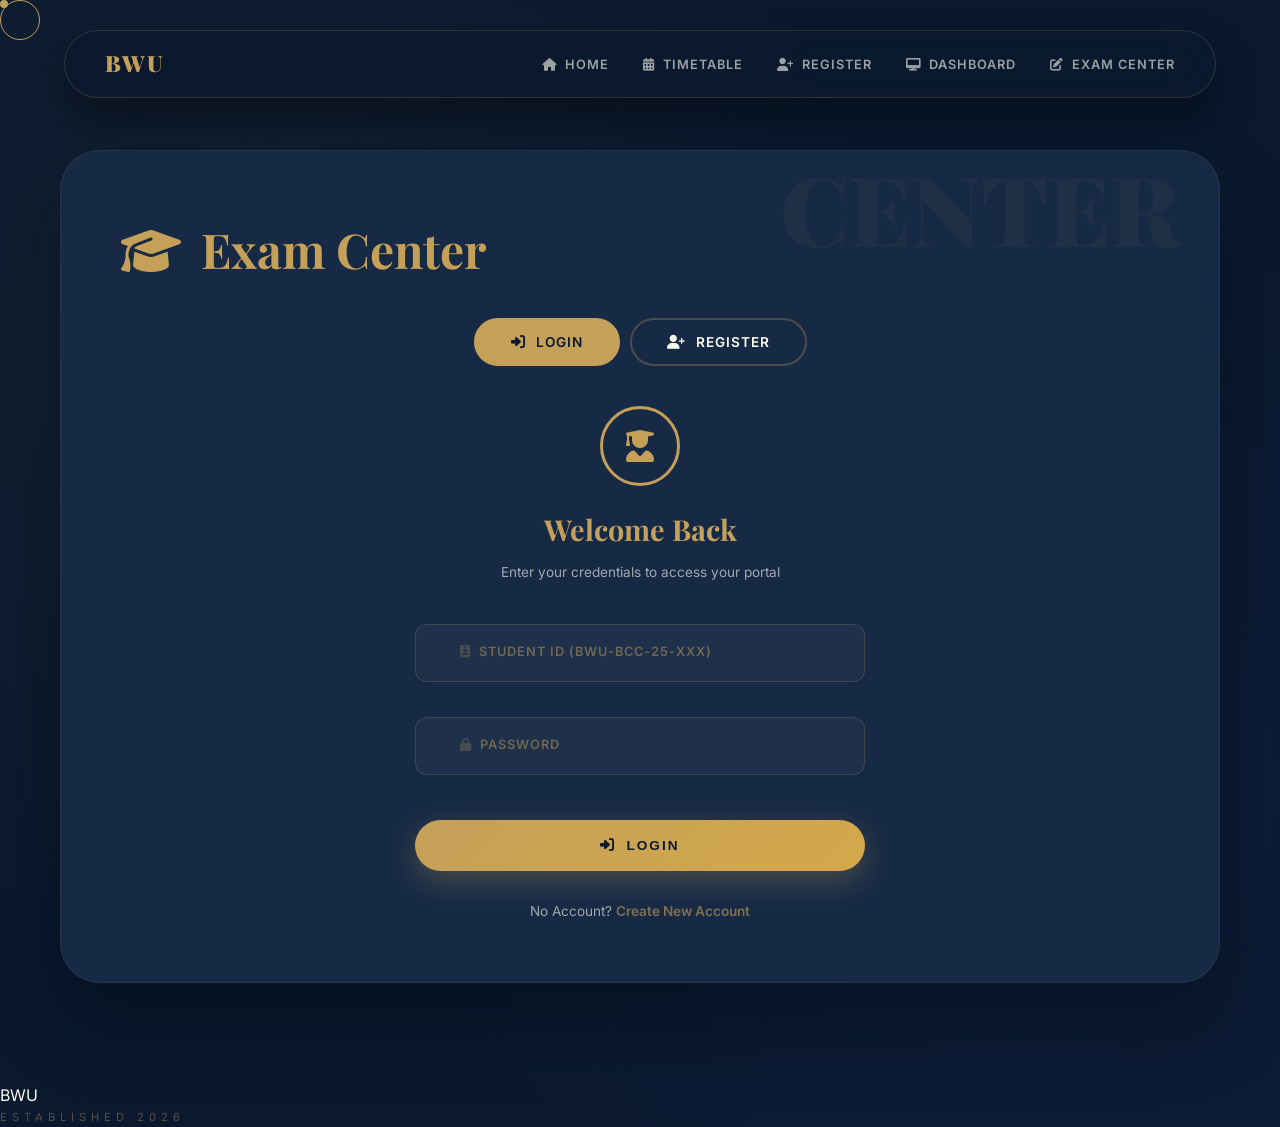
==== commit af6adac3: "New things with theme chnages added" ====
--- a/exam.html
+++ b/exam.html
@@ -3,7 +3,7 @@
 <head>
     <meta charset="UTF-8">
     <meta name="viewport" content="width=device-width, initial-scale=1.0">
-    <title>Nexus Assessment | BWU Platinum Laboratory</title>
+    <title>Nexus Portal | BWU Platinum Laboratory</title>
     <!-- Premium Fonts & Icons -->
     <link href="https://fonts.googleapis.com/css2?family=Inter:wght@300;400;600;700&family=Playfair+Display:ital,wght@0,700;0,900;1,700&family=Montserrat:wght@300;500;700&display=swap" rel="stylesheet">
     <link rel="stylesheet" href="https://cdnjs.cloudflare.com/ajax/libs/font-awesome/6.5.1/css/all.min.css">
@@ -99,7 +99,7 @@
         /* --- Content Container --- */
         .content-section {
             padding: 150px 20px 100px;
-            max-width: 1000px;
+            max-width: 1200px;
             margin: 0 auto;
             flex-grow: 1;
             width: 100%;
@@ -128,24 +128,214 @@
 
         h2 { font-family: 'Playfair Display', serif; font-size: 3rem; margin-bottom: 30px; color: var(--gold); }
 
-        /* --- Interactive Form --- */
-        .form-group { position: relative; margin-bottom: 40px; }
+        /* --- Custom Styles --- */
+        .img-btn {
+            border: none;
+            border-radius: 5px;
+            color: white;
+            padding: 12px 25px;
+            font-size: 0.8rem;
+            font-weight: 600;
+            cursor: pointer;
+            display: flex;
+            align-items: center;
+            gap: 10px;
+            transition: all 0.3s ease;
+        }
+        .img-btn:hover { transform: translateY(-2px); filter: brightness(1.2); }
+        .img-btn i { font-size: 1rem; }
+
+        #portal-sidebar {
+            width: 280px;
+            background: #0a192f;
+            border-right: 1px solid rgba(197, 160, 89, 0.1);
+            display: flex;
+            flex-direction: column;
+            flex-shrink: 0;
+        }
+        .side-item {
+            padding: 12px 20px;
+            font-size: 0.75rem;
+            color: var(--ivory);
+            opacity: 0.7;
+            cursor: pointer;
+            display: flex;
+            align-items: center;
+            gap: 15px;
+            transition: all 0.3s ease;
+            border-radius: 10px;
+            margin-bottom: 5px;
+        }
+        .side-item:hover, .side-item.active {
+            opacity: 1;
+            background: rgba(197, 160, 89, 0.1);
+            color: var(--gold);
+        }
+        .side-item[style*="color: #ef4444"]:hover {
+            background: rgba(239, 68, 68, 0.1);
+            color: #ef4444;
+        }
+        .side-item i { width: 15px; text-align: center; }
+
+        .status-card {
+            background: var(--navy-light);
+            border-radius: 15px;
+            padding: 25px;
+            position: relative;
+            overflow: hidden;
+            display: flex;
+            flex-direction: column;
+            justify-content: space-between;
+            min-height: 160px;
+        }
+        .card-footer {
+            margin-top: auto;
+            border-top: 1px solid rgba(255,255,255,0.05);
+            padding-top: 10px;
+            font-size: 0.65rem;
+            color: var(--gold);
+            cursor: pointer;
+        }
+        
+        .portal-box {
+            background: var(--navy-light);
+            border-radius: 20px;
+            padding: 25px;
+            border: 1px solid rgba(197, 160, 89, 0.1);
+        }
+        .box-title {
+            color: var(--gold);
+            font-family: 'Playfair Display', serif;
+            margin-bottom: 20px;
+            padding-bottom: 10px;
+            border-bottom: 1px solid rgba(197, 160, 89, 0.2);
+        }
+        .notice-row {
+            display: flex;
+            align-items: center;
+            padding: 10px;
+            border-bottom: 1px solid rgba(255,255,255,0.03);
+        }
+
+        .luxury-table {
+            width: 100%; border-collapse: separate; border-spacing: 0 10px;
+        }
+        .luxury-table th {
+            text-align: left; padding: 20px; color: var(--gold);
+            text-transform: uppercase; font-size: 0.7rem; letter-spacing: 2px;
+            border-bottom: 1px solid rgba(197, 160, 89, 0.2);
+        }
+        .luxury-table td {
+            background: rgba(255, 255, 255, 0.03); padding: 15px;
+        }
+
+        @keyframes fadeIn { from { opacity: 0; } to { opacity: 1; } }
+
+        .auth-tab {
+            background: transparent;
+            border: 2px solid rgba(197, 160, 89, 0.3);
+            color: var(--ivory);
+            padding: 14px 35px;
+            border-radius: 50px;
+            font-family: 'Inter', sans-serif;
+            font-size: 0.85rem;
+            font-weight: 600;
+            text-transform: uppercase;
+            letter-spacing: 1px;
+            cursor: pointer;
+            transition: all 0.4s ease;
+            display: flex;
+            align-items: center;
+            gap: 10px;
+        }
+        .auth-tab:hover {
+            border-color: var(--gold);
+            color: var(--gold);
+        }
+        .auth-tab.active {
+            background: var(--gold);
+            border-color: var(--gold);
+            color: var(--navy);
+        }
+        .auth-tab i { font-size: 0.9rem; }
+
+        .form-group { position: relative; margin-bottom: 35px; }
         .form-group input {
-            width: 100%; background: transparent; border: none;
-            border-bottom: 1px solid rgba(197, 160, 89, 0.3);
-            padding: 15px 0; color: var(--ivory); font-size: 1.1rem;
-            transition: var(--transition);
-        }
-        .form-group input:focus { outline: none; border-bottom-color: var(--gold); }
+            width: 100%; 
+            background: rgba(255, 255, 255, 0.03); 
+            border: 1px solid rgba(197, 160, 89, 0.2);
+            border-radius: 12px;
+            padding: 18px 20px 18px 45px; 
+            color: var(--ivory); 
+            font-size: 1rem;
+            transition: all 0.3s ease;
+            font-family: 'Inter', sans-serif;
+        }
+        .form-group input:focus { 
+            outline: none; 
+            border-color: var(--gold);
+            background: rgba(197, 160, 89, 0.05);
+            box-shadow: 0 0 20px rgba(197, 160, 89, 0.1);
+        }
         .form-group label {
-            position: absolute; top: 15px; left: 0; color: rgba(197, 160, 89, 0.5);
-            transition: 0.3s ease; pointer-events: none; text-transform: uppercase; letter-spacing: 1px; font-size: 0.9rem;
+            position: absolute; 
+            top: 18px; 
+            left: 45px; 
+            color: rgba(197, 160, 89, 0.5);
+            transition: 0.3s ease; 
+            pointer-events: none; 
+            text-transform: uppercase; 
+            letter-spacing: 1px; 
+            font-size: 0.8rem;
+            font-weight: 600;
         }
         .form-group input:focus ~ label, .form-group input:not(:placeholder-shown) ~ label {
-            top: -20px; font-size: 0.7rem; color: var(--gold); letter-spacing: 2px;
-        }
-
-        /* --- Exam Portal Styles --- */
+            top: -10px; 
+            left: 15px; 
+            font-size: 0.65rem; 
+            color: var(--gold); 
+            letter-spacing: 1px;
+            background: var(--navy-light);
+            padding: 2px 10px;
+            border-radius: 20px;
+        }
+        .form-group label i { margin-right: 5px; }
+
+        .link-text {
+            color: var(--gold);
+            cursor: pointer;
+            font-weight: 600;
+            transition: all 0.3s ease;
+        }
+        .link-text:hover {
+            color: var(--gold-light);
+            text-decoration: underline;
+        }
+
+        .btn-luxury {
+            background: linear-gradient(135deg, var(--gold) 0%, #d4a84a 100%); 
+            color: var(--navy);
+            padding: 18px 45px; 
+            border-radius: 50px;
+            font-weight: 700; 
+            text-transform: uppercase; 
+            letter-spacing: 2px;
+            display: inline-flex;
+            align-items: center;
+            justify-content: center;
+            border: none; 
+            cursor: pointer;
+            transition: all 0.4s ease;
+            font-size: 0.85rem;
+            box-shadow: 0 10px 30px rgba(197, 160, 89, 0.3);
+        }
+        .btn-luxury:hover { 
+            background: linear-gradient(135deg, var(--gold-light) 0%, var(--gold) 100%);
+            transform: translateY(-3px); 
+            box-shadow: 0 15px 40px rgba(197, 160, 89, 0.4);
+        }
+        .btn-luxury i { font-size: 0.9rem; }
+
         .option-btn {
             width: 100%;
             background: rgba(255, 255, 255, 0.03);
@@ -174,35 +364,21 @@
         #exam-timer {
             font-variant-numeric: tabular-nums;
             background: rgba(197, 160, 89, 0.1);
-            padding: 5px 15px;
+            padding: 8px 20px;
             border-radius: 50px;
             border: 1px solid var(--gold);
             font-weight: 700;
             color: var(--gold);
-        }
-
-        .btn-luxury {
-            background: var(--gold); color: var(--navy);
-            padding: 20px 50px; border-radius: 100px;
-            font-weight: 700; text-transform: uppercase; letter-spacing: 2px;
-            display: inline-block; border: none; cursor: none;
-            transition: var(--transition); position: relative;
-            overflow: hidden;
-            text-decoration: none;
-        }
-        .btn-luxury:hover { background: var(--ivory); transform: translateY(-5px); box-shadow: 0 20px 40px rgba(197, 160, 89, 0.3); }
-
-        footer {
-            padding: 60px 0; text-align: center; border-top: 1px solid rgba(197, 160, 89, 0.1);
-            background: #050c18;
-        }
-        .footer-logo { font-family: 'Playfair Display', serif; font-size: 2rem; color: var(--gold); margin-bottom: 10px; }
+            font-size: 1.1rem;
+        }
 
         @media (max-width: 768px) {
             .card { padding: 40px 20px; }
             h2 { font-size: 2rem; }
             .luxury-nav { padding: 15px 20px; }
             .nav-links { display: none; }
+            #portal-view { flex-direction: column; height: auto !important; }
+            #portal-sidebar { width: 100%; height: auto !important; }
         }
     </style>
 </head>
@@ -218,87 +394,100 @@
             <a href="index.html#home"><i class="fas fa-home" style="margin-right: 8px;"></i>Home</a>
             <a href="index.html#timetable"><i class="fas fa-calendar-alt" style="margin-right: 8px;"></i>Timetable</a>
             <a href="index.html#registration"><i class="fas fa-user-plus" style="margin-right: 8px;"></i>Register</a>
+            <a href="dashboard.html"><i class="fas fa-desktop" style="margin-right: 8px;"></i>Dashboard</a>
             <a href="exam.html"><i class="fas fa-edit" style="margin-right: 8px;"></i>Exam Center</a>
-            <span id="user-profile" style="margin-left: 30px; border-left: 1px solid rgba(197, 160, 89, 0.3); padding-left: 30px; display: none;">
-                <i class="fas fa-user-circle" style="color: var(--gold); margin-right: 8px;"></i>
-                <span id="user-name-display" style="font-size: 0.8rem; font-weight: 700; color: var(--gold);"></span>
-                <a href="#" id="logout-btn" style="margin-left: 15px; opacity: 0.5; font-size: 0.7rem;"><i class="fas fa-sign-out-alt"></i></a>
-            </span>
         </nav>
     </header>
 
     <main class="content-section">
-        <section id="exam" class="card">
-            <div class="section-num">CENTER</div>
-            <h2><i class="fas fa-graduation-cap" style="margin-right: 20px; color: var(--gold);"></i>Exam Center</h2>
-            <div id="exam-container" style="min-height: 400px; display: flex; flex-direction: column; justify-content: center;">
+        <section id="student-portal" class="card">
+            <div class="section-num" id="page-section-num">CENTER</div>
+            <h2><i id="page-icon" class="fas fa-graduation-cap" style="margin-right: 20px; color: var(--gold);"></i><span id="page-title">Exam Center</span></h2>
+            
+            <div id="portal-container" style="min-height: 400px;">
                 
                 <!-- Authentication Screen -->
                 <div id="exam-auth">
-                    <div id="login-view">
-                        <h3 style="font-family: 'Playfair Display', serif; font-size: 2rem; color: var(--gold); margin-bottom: 30px;">Login</h3>
+                    <!-- Tab Buttons -->
+                    <div style="display: flex; justify-content: center; gap: 10px; margin-bottom: 40px;">
+                        <button id="tab-login" class="auth-tab active" onclick="switchAuthTab('login')">
+                            <i class="fas fa-sign-in-alt"></i> Login
+                        </button>
+                        <button id="tab-register" class="auth-tab" onclick="switchAuthTab('register')">
+                            <i class="fas fa-user-plus"></i> Register
+                        </button>
+                    </div>
+
+                    <!-- Login View -->
+                    <div id="login-view" style="max-width: 450px; margin: 0 auto;">
+                        <div style="text-align: center; margin-bottom: 40px;">
+                            <div style="width: 80px; height: 80px; border-radius: 50%; border: 3px solid var(--gold); margin: 0 auto 20px; display: flex; align-items: center; justify-content: center;">
+                                <i class="fas fa-user-graduate" style="font-size: 2rem; color: var(--gold);"></i>
+                            </div>
+                            <h3 style="font-family: 'Playfair Display', serif; font-size: 1.8rem; color: var(--gold); margin-bottom: 10px;">Welcome Back</h3>
+                            <p style="font-size: 0.85rem; opacity: 0.6;">Enter your credentials to access your portal</p>
+                        </div>
                         <div class="form-group">
-                            <input type="text" id="login-id" required placeholder=" ">
-                            <label>STUDENT ID (BWU-BCC-25-XXX)</label>
+                            <input type="text" id="login-id" required placeholder=" " autocomplete="off">
+                            <label><i class="fas fa-id-badge" style="margin-right: 8px; opacity: 0.5;"></i>STUDENT ID (BWU-BCC-25-XXX)</label>
                         </div>
                         <div class="form-group">
                             <input type="password" id="login-pass" required placeholder=" ">
-                            <label>PASSWORD</label>
-                        </div>
-                        <button class="btn-luxury" id="login-btn">Login</button>
-                        <p style="margin-top: 30px; font-size: 0.8rem; opacity: 0.6;">
-                            No Account? <span id="show-register" style="color: var(--gold); cursor: pointer; text-decoration: underline;">Create New Account</span>
+                            <label><i class="fas fa-lock" style="margin-right: 8px; opacity: 0.5;"></i>PASSWORD</label>
+                        </div>
+                        <button class="btn-luxury" id="login-btn" style="width: 100%; margin-top: 10px;">
+                            <i class="fas fa-sign-in-alt" style="margin-right: 10px;"></i>Login
+                        </button>
+                        <p style="margin-top: 30px; font-size: 0.85rem; opacity: 0.6; text-align: center;">
+                            No Account? <span id="show-register" class="link-text" onclick="switchAuthTab('register')">Create New Account</span>
                         </p>
                     </div>
 
-                    <div id="register-view" style="display: none;">
-                        <h3 style="font-family: 'Playfair Display', serif; font-size: 2rem; color: var(--gold); margin-bottom: 30px;">Register New Account</h3>
+                    <!-- Register View -->
+                    <div id="register-view" style="display: none; max-width: 450px; margin: 0 auto;">
+                        <div style="text-align: center; margin-bottom: 40px;">
+                            <div style="width: 80px; height: 80px; border-radius: 50%; border: 3px solid var(--gold); margin: 0 auto 20px; display: flex; align-items: center; justify-content: center;">
+                                <i class="fas fa-user-plus" style="font-size: 2rem; color: var(--gold);"></i>
+                            </div>
+                            <h3 style="font-family: 'Playfair Display', serif; font-size: 1.8rem; color: var(--gold); margin-bottom: 10px;">Join the Nexus</h3>
+                            <p style="font-size: 0.85rem; opacity: 0.6;">Create your student account</p>
+                        </div>
                         <div class="form-group">
-                            <input type="text" id="reg-name" required placeholder=" ">
-                            <label>FULL NAME</label>
+                            <input type="text" id="reg-name" required placeholder=" " autocomplete="off">
+                            <label><i class="fas fa-user" style="margin-right: 8px; opacity: 0.5;"></i>FULL NAME</label>
                         </div>
                         <div class="form-group">
-                            <input type="text" id="reg-id" required placeholder=" ">
-                            <label>STUDENT ID (BWU-BCC-25-XXX)</label>
+                            <input type="text" id="reg-id" required placeholder=" " autocomplete="off">
+                            <label><i class="fas fa-id-badge" style="margin-right: 8px; opacity: 0.5;"></i>STUDENT ID (BWU-BCC-25-XXX)</label>
                         </div>
                         <div class="form-group">
                             <input type="password" id="reg-pass" required placeholder=" ">
-                            <label>PASSWORD</label>
-                        </div>
-                        <button class="btn-luxury" id="register-btn">Register</button>
-                        <p style="margin-top: 30px; font-size: 0.8rem; opacity: 0.6;">
-                            Already Have an Account? <span id="show-login" style="color: var(--gold); cursor: pointer; text-decoration: underline;">Login Here</span>
+                            <label><i class="fas fa-lock" style="margin-right: 8px; opacity: 0.5;"></i>PASSWORD</label>
+                        </div>
+                        <div style="margin-bottom: 30px;">
+                            <label style="color: var(--gold); font-size: 0.7rem; letter-spacing: 2px; margin-bottom: 12px; display: block;"><i class="fas fa-graduation-cap" style="margin-right: 8px;"></i>STUDENT STATUS</label>
+                            <select id="reg-status" style="width: 100%; background: transparent; color: var(--ivory); border: 1px solid rgba(197, 160, 89, 0.3); padding: 15px; border-radius: 12px; font-family: 'Inter', sans-serif;">
+                                <option value="new" style="background: var(--navy-light);">New Admission</option>
+                                <option value="old" style="background: var(--navy-light);">Existing Student</option>
+                            </select>
+                        </div>
+                        <button class="btn-luxury" id="register-btn" style="width: 100%; margin-top: 10px;">
+                            <i class="fas fa-user-plus" style="margin-right: 10px;"></i>Register Account
+                        </button>
+                        <p style="margin-top: 30px; font-size: 0.85rem; opacity: 0.6; text-align: center;">
+                            Already Have an Account? <span id="show-login" class="link-text" onclick="switchAuthTab('login')">Login Here</span>
                         </p>
                     </div>
                 </div>
 
-                <!-- Start Screen (Hidden initially) -->
-                <div id="exam-start" style="display: none;">
-                    <p style="margin-bottom: 30px; color: var(--gold-light); font-size: 1.2rem;">
-                        Welcome to the official Exam Center. Please read the instructions carefully before starting.
-                    </p>
-                    <div style="background: rgba(197, 160, 89, 0.05); padding: 30px; border-radius: 20px; border-left: 4px solid var(--gold); margin-bottom: 40px;">
-                        <ul style="list-style: none; color: var(--ivory); opacity: 0.8;">
-                            <li>• 40 Questions total</li>
-                            <li>• 20 Minutes time limit</li>
-                            <li>• Final score shown instantly</li>
-                        </ul>
-                    </div>
-                    <button class="btn-luxury" id="start-exam-btn">Start Exam</button>
-                </div>
-
                 <!-- Quiz Screen -->
                 <div id="exam-quiz" style="display: none;">
                     <div style="display: flex; justify-content: space-between; align-items: center; margin-bottom: 40px;">
-                        <span id="question-count" style="color: var(--gold); font-weight: 600; letter-spacing: 2px;">QUESTION 1 / 40</span>
+                        <span id="question-count" style="color: var(--gold); font-weight: 600; letter-spacing: 2px;">QUESTION 1</span>
                         <span id="exam-timer">20:00</span>
                     </div>
-                    <div id="question-text" style="font-size: 1.8rem; margin-bottom: 40px; font-family: 'Playfair Display', serif; color: var(--ivory);">
-                        <!-- Question injected here -->
-                    </div>
-                    <div id="options-container">
-                        <!-- Options injected here -->
-                    </div>
+                    <div id="question-text" style="font-size: 1.8rem; margin-bottom: 40px; font-family: 'Playfair Display', serif; color: var(--ivory);"></div>
+                    <div id="options-container"></div>
                     <div style="margin-top: 50px; display: flex; justify-content: space-between; border-top: 1px solid rgba(197, 160, 89, 0.1); padding-top: 30px;">
                         <button class="btn-luxury" style="padding: 15px 40px; font-size: 0.7rem;" id="prev-btn">Previous</button>
                         <button class="btn-luxury" style="padding: 15px 40px; font-size: 0.7rem;" id="next-btn">Next</button>
@@ -309,14 +498,9 @@
                 <div id="exam-result" style="display: none; text-align: center;">
                     <div class="section-num" style="position: relative; top: 0; right: 0; font-size: 4rem; margin-bottom: 20px;">RESULT</div>
                     <h3 id="result-title" style="font-family: 'Playfair Display', serif; font-size: 2.5rem; color: var(--gold); margin-bottom: 10px;">Exam Completed</h3>
-                    <p id="score-display" style="font-size: 3rem; color: var(--ivory); font-weight: 700; margin-bottom: 40px;">0 / 40</p>
-                    <p id="result-feedback" style="max-width: 500px; margin: 0 auto 40px; color: var(--gold-light); opacity: 0.8;">
-                        Your results have been recorded in the database.
-                    </p>
-                    <div style="display: flex; gap: 20px; justify-content: center;">
-                        <button class="btn-luxury" id="retry-exam-btn">Try Again</button>
-                        <a href="index.html" class="btn-luxury" style="background: transparent; border: 1px solid var(--gold); color: var(--gold);">Home</a>
-                    </div>
+                    <p id="score-display" style="font-size: 3rem; color: var(--ivory); font-weight: 700; margin-bottom: 40px;">0 / 10</p>
+                    <p id="result-feedback" style="max-width: 500px; margin: 0 auto 40px; color: var(--gold-light); opacity: 0.8;"></p>
+                    <button class="btn-luxury" onclick="window.location.href='dashboard.html'">Dashboard</button>
                 </div>
             </div>
         </section>
@@ -328,285 +512,145 @@
     </footer>
 
     <script>
+        // Exam Data
+        const examData = [
+            { q: "What defines the 'Art of Styling'?", o: ["Atomic control", "Global only", "Random", "None"], a: 0 },
+            { q: "Which cycle is for Cyber Arch.?", o: ["MARS", "SATURN", "LUNA", "JUPITER"], a: 2 },
+            { q: "Experiment No. 12 focus?", o: ["Physics", "Data Intel", "HTML", "Analog"], a: 1 },
+            { q: "HTTPS default port?", o: ["443", "80", "21", "8080"], a: 0 }
+        ];
+
+        let currentQuestion = 0;
+        let userAnswers = new Array(examData.length).fill(null);
+        let timeLeft = 1200;
+        let examTimer = null;
+
+        const quizScreen = document.getElementById('exam-quiz');
+        const resultScreen = document.getElementById('exam-result');
+        const prevBtn = document.getElementById('prev-btn');
+        const nextBtn = document.getElementById('next-btn');
+
+        function updateExamUI() {
+            const q = examData[currentQuestion];
+            document.getElementById('question-count').innerText = `Question ${currentQuestion + 1} / ${examData.length}`;
+            document.getElementById('question-text').innerText = q.q;
+            const container = document.getElementById('options-container');
+            container.innerHTML = '';
+            q.o.forEach((opt, idx) => {
+                const btn = document.createElement('button');
+                btn.className = `option-btn ${userAnswers[currentQuestion] === idx ? 'selected' : ''}`;
+                btn.innerText = opt;
+                btn.onclick = () => { userAnswers[currentQuestion] = idx; updateExamUI(); };
+                container.appendChild(btn);
+            });
+            prevBtn.style.visibility = currentQuestion === 0 ? 'hidden' : 'visible';
+            nextBtn.innerText = currentQuestion === examData.length - 1 ? 'FINALIZE' : 'NEXT';
+        }
+
+        function startTimer() {
+            examTimer = setInterval(() => {
+                timeLeft--;
+                const mins = Math.floor(timeLeft / 60);
+                const secs = timeLeft % 60;
+                document.getElementById('exam-timer').innerText = `${mins.toString().padStart(2, '0')}:${secs.toString().padStart(2, '0')}`;
+                if (timeLeft <= 0) finalizeExam();
+            }, 1000);
+        }
+
+        function finalizeExam() {
+            clearInterval(examTimer);
+            quizScreen.style.display = 'none';
+            resultScreen.style.display = 'block';
+            let score = 0;
+            userAnswers.forEach((ans, idx) => { if (ans === examData[idx].a) score++; });
+            document.getElementById('score-display').innerText = `${score} / ${examData.length}`;
+            document.getElementById('result-feedback').innerText = score >= 2 ? "PASSED" : "FAILED";
+        }
+
+        prevBtn.onclick = () => { if (currentQuestion > 0) { currentQuestion--; updateExamUI(); } };
+        nextBtn.onclick = () => { if (currentQuestion < examData.length - 1) { currentQuestion++; updateExamUI(); } else { finalizeExam(); } };
+
+        function logout() {
+            sessionStorage.removeItem('nexus_session');
+            window.location.reload();
+        }
+
+        function switchAuthTab(tab) {
+            const loginView = document.getElementById('login-view');
+            const registerView = document.getElementById('register-view');
+            const tabLogin = document.getElementById('tab-login');
+            const tabRegister = document.getElementById('tab-register');
+            
+            if (tab === 'login') {
+                loginView.style.display = 'block';
+                registerView.style.display = 'none';
+                tabLogin.classList.add('active');
+                tabRegister.classList.remove('active');
+            } else {
+                loginView.style.display = 'none';
+                registerView.style.display = 'block';
+                tabLogin.classList.remove('active');
+                tabRegister.classList.add('active');
+            }
+        }
+
+        // Initialization
         document.addEventListener('DOMContentLoaded', () => {
-            // 0. Luxury Preloader
             window.onload = () => {
                 const loader = document.getElementById('preloader');
-                if (loader) {
-                    loader.style.opacity = '0';
-                    setTimeout(() => loader.style.display = 'none', 1000);
-                }
+                if (loader) { loader.style.opacity = '0'; setTimeout(() => loader.style.display = 'none', 1000); }
             };
 
-            // 1. Premium Custom Cursor
             const cursor = document.getElementById('cursor');
             const follower = document.getElementById('cursor-follower');
-            
             document.addEventListener('mousemove', (e) => {
                 cursor.style.transform = `translate3d(${e.clientX}px, ${e.clientY}px, 0)`;
                 follower.style.transform = `translate3d(${e.clientX - 16}px, ${e.clientY - 16}px, 0)`;
             });
 
-            // 2. Auth & Navigation Logic
-            const authSection = document.getElementById('exam-auth');
-            const loginView = document.getElementById('login-view');
-            const registerView = document.getElementById('register-view');
-            const examStart = document.getElementById('exam-start');
-            
-            const showRegister = document.getElementById('show-register');
-            const showLogin = document.getElementById('show-login');
-
-            // Dynamic Profile & Logout Logic
-            const userSession = JSON.parse(sessionStorage.getItem('nexus_session'));
-            if (userSession) {
-                authSection.style.display = 'none';
-                examStart.style.display = 'block';
-                document.getElementById('user-profile').style.display = 'inline-block';
-                document.getElementById('user-name-display').innerText = userSession.name.split(' ')[0].toUpperCase();
+            const session = JSON.parse(sessionStorage.getItem('nexus_session'));
+            if (session) {
+                window.location.href = 'dashboard.html';
             }
 
-            document.getElementById('logout-btn').onclick = (e) => {
-                e.preventDefault();
-                sessionStorage.removeItem('nexus_session');
-                window.location.reload();
-            };
-            
-            showRegister.onclick = () => {
-                loginView.style.opacity = '0';
-                setTimeout(() => {
-                    loginView.style.display = 'none';
-                    registerView.style.display = 'block';
-                    registerView.style.opacity = '1';
-                }, 300);
-            };
-            
-            showLogin.onclick = () => {
-                registerView.style.opacity = '0';
-                setTimeout(() => {
-                    registerView.style.display = 'none';
-                    loginView.style.display = 'block';
-                    loginView.style.opacity = '1';
-                }, 300);
-            };
-
-            // Security Validation: Enforce BWU-BCC-25-XXX format
-            function isValidStudentID(id) {
-                return /^BWU-BCC-25-\d{3}$/i.test(id);
-            }
-
-            // Register Logic
+            // Auth Tab Switching
+            document.getElementById('show-register').onclick = () => switchAuthTab('register');
+            document.getElementById('show-login').onclick = () => switchAuthTab('login');
+
             document.getElementById('register-btn').onclick = () => {
-                const name = document.getElementById('reg-name').value.trim();
-                const studentID = document.getElementById('reg-id').value.trim().toUpperCase();
+                const name = document.getElementById('reg-name').value;
+                const studentID = document.getElementById('reg-id').value.toUpperCase();
                 const pass = document.getElementById('reg-pass').value;
-
                 if (!name || !studentID || !pass) {
-                    alert('All identity parameters are required.');
+                    alert('Please fill in all fields.');
                     return;
                 }
-                if (!isValidStudentID(studentID)) {
-                    alert('Invalid Student ID format. Use BWU-BCC-25-XXX (e.g., BWU-BCC-25-006)');
-                    return;
-                }
-                if (pass.length < 6) {
-                    alert('Password must be at least 6 characters.');
-                    return;
-                }
-
                 const users = JSON.parse(localStorage.getItem('nexus_users') || '[]');
                 if (users.find(u => u.studentID === studentID)) {
                     alert('This Student ID is already registered.');
                     return;
                 }
-
                 users.push({ name, studentID, pass });
                 localStorage.setItem('nexus_users', JSON.stringify(users));
-                alert('Account Created. Please Login.');
-                showLogin.click();
+                alert('Registration successful! Please login.');
+                switchAuthTab('login');
             };
 
-            // Login Logic
-            const loginIdInput = document.getElementById('login-id');
-            const loginPassInput = document.getElementById('login-pass');
-            
-            const triggerLogin = (e) => { if (e.key === 'Enter') document.getElementById('login-btn').click(); };
-            loginIdInput.addEventListener('keypress', triggerLogin);
-            loginPassInput.addEventListener('keypress', triggerLogin);
-
             document.getElementById('login-btn').onclick = () => {
-                const studentID = loginIdInput.value.trim().toUpperCase();
-                const pass = loginPassInput.value;
-
+                const id = document.getElementById('login-id').value.toUpperCase();
+                const pass = document.getElementById('login-pass').value;
+                if (!id || !pass) {
+                    alert('Please enter your Student ID and Password.');
+                    return;
+                }
                 const users = JSON.parse(localStorage.getItem('nexus_users') || '[]');
-                const user = users.find(u => u.studentID === studentID && u.pass === pass);
-
-                if (user) {
-                    sessionStorage.setItem('nexus_session', JSON.stringify(user));
-                    window.location.reload(); // Reload to activate profile view
+                const user = users.find(u => u.studentID === id && u.pass === pass);
+                if (user) { 
+                    sessionStorage.setItem('nexus_session', JSON.stringify(user)); 
+                    window.location.href = 'dashboard.html'; 
                 } else {
-                    alert('Login failed. Check your ID and Password.');
+                    alert('Invalid credentials. Please try again.');
                 }
-            };
-
-            // Register Enter Key Support
-            const regInputs = ['reg-name', 'reg-id', 'reg-pass'];
-            regInputs.forEach(id => {
-                document.getElementById(id).addEventListener('keypress', (e) => {
-                    if (e.key === 'Enter') document.getElementById('register-btn').click();
-                });
-            });
-
-            // 3. Nexus Exam Portal Logic
-            const examData = [
-                { q: "What defines the 'Art of Styling' in the Nexus methodology?", o: ["Atomic control over elements", "Global styling only", "Random color application", "Standardization without design"], a: 0 },
-                { q: "In the Academic Matrix, which cycle is dedicated to Cyber Arch.?", o: ["MARS", "SATURN", "LUNA", "JUPITER"], a: 2 },
-                { q: "What is the primary focus of Experiment No. 12?", o: ["Quantum Physics", "Modern Data Intelligence", "Basic HTML", "Analog Electronics"], a: 1 },
-                { q: "The Luxury Navigation bar utilizes which CSS property for its background effect?", o: ["Opacity 0.5", "Backdrop-filter: blur()", "Filter: grayscale()", "Display: none"], a: 1 },
-                { q: "The Department of CSE at BWU specializes in which field alongside Cyber Security?", o: ["Art & Design", "Mechanical Systems", "Data Science", "Ancient History"], a: 2 },
-                { q: "Which HTTP status code represents a successful resource creation?", o: ["200 OK", "201 Created", "204 No Content", "400 Bad Request"], a: 1 },
-                { q: "What is the primary purpose of a 'Symmetric Key' in cryptography?", o: ["Public distribution", "Different keys for enc/dec", "Same key for enc/dec", "Hardware identification"], a: 2 },
-                { q: "In CSS, what does the 'z-index' property control?", o: ["Element width", "Stacking order", "Zoom level", "Text alignment"], a: 1 },
-                { q: "Which protocol is used for secure shell access to a remote server?", o: ["FTP", "HTTP", "SSH", "SMTP"], a: 2 },
-                { q: "What is the default port for HTTPS traffic?", o: ["80", "21", "443", "8080"], a: 2 },
-                { q: "Which data structure operates on a 'Last-In, First-Out' (LIFO) principle?", o: ["Queue", "Array", "Stack", "Linked List"], a: 2 },
-                { q: "What does SQL stand for?", o: ["Simple Query Language", "Structured Query Language", "System Query Level", "Standard Quick Link"], a: 1 },
-                { q: "In the context of Cyber Security, what does 'MFA' stand for?", o: ["Multi-Function Access", "Master File Archive", "Multi-Factor Authentication", "Managed Firewall Array"], a: 2 },
-                { q: "Which JavaScript keyword is used to declare a block-scoped variable?", o: ["var", "let", "global", "define"], a: 1 },
-                { q: "What is the main function of a DNS server?", o: ["Data Storage", "Domain Name Resolution", "Digital Network Security", "Dynamic Node Selection"], a: 1 },
-                { q: "Which layer of the OSI model is responsible for routing?", o: ["Data Link", "Transport", "Network", "Session"], a: 2 },
-                { q: "What is a 'Zero-Day' vulnerability?", o: ["A bug fixed in 0 days", "A known exploit", "A previously unknown vulnerability", "A low-risk error"], a: 2 },
-                { q: "In React, which hook is used for managing side effects?", o: ["useState", "useContext", "useEffect", "useMemo"], a: 2 },
-                { q: "What is the primary purpose of a Web Application Firewall (WAF)?", o: ["Filter HTTP traffic", "Speed up internet", "Store passwords", "Manage CSS"], a: 0 },
-                { q: "Which company developed the Java programming language?", o: ["Microsoft", "Sun Microsystems", "Apple", "Google"], a: 1 },
-                { q: "What does 'API' stand for?", o: ["Advanced Program Integration", "Application Programming Interface", "Automated Path Index", "Access Point Intelligence"], a: 1 },
-                { q: "Which sorting algorithm has the best average-case time complexity?", o: ["Bubble Sort", "Insertion Sort", "Quick Sort", "Selection Sort"], a: 2 },
-                { q: "In Python, which function is used to get the length of a list?", o: ["size()", "length()", "len()", "count()"], a: 2 },
-                { q: "What is the purpose of 'Docker' in software development?", o: ["Image editing", "Containerization", "Database management", "Email hosting"], a: 1 },
-                { q: "Which symbol is used for comments in Python?", o: ["//", "/*", "#", "--"], a: 2 },
-                { q: "What is the 'root' directory in a Linux system?", o: ["/home", "/root", "/", "/bin"], a: 2 },
-                { q: "Which CSS unit is relative to the font-size of the root element?", o: ["px", "em", "rem", "%"], a: 2 },
-                { q: "What is a 'Phishing' attack?", o: ["Network overloading", "Deceptive communication", "Hardware theft", "Password guessing"], a: 1 },
-                { q: "In Git, which command is used to save changes locally?", o: ["git push", "git pull", "git commit", "git fetch"], a: 2 },
-                { q: "What does 'JSON' stand for?", o: ["Java System Object Notation", "JavaScript Object Notation", "Junction Socket Object Network", "Just Standard Object Node"], a: 1 },
-                { q: "Which protocol is used to send emails?", o: ["POP3", "IMAP", "SMTP", "HTTP"], a: 2 },
-                { q: "What is the primary benefit of 'Cloud Computing'?", o: ["No internet needed", "Scalability", "Fixed hardware", "Local storage only"], a: 1 },
-                { q: "In HTML, which tag is used for the largest heading?", o: ["<head>", "<h6>", "<h1>", "<header>"], a: 2 },
-                { q: "What is 'Encapsulation' in Object-Oriented Programming?", o: ["Inheriting traits", "Hiding internal data", "Multiple forms", "Connecting to APIs"], a: 1 },
-                { q: "Which port is used by the SSH protocol by default?", o: ["21", "22", "23", "25"], a: 1 },
-                { q: "What is the purpose of a 'Proxy Server'?", o: ["Acting as an intermediary", "Database backup", "Styling websites", "Compiling code"], a: 0 },
-                { q: "Which language is primarily used for Android App Development?", o: ["Swift", "Kotlin", "Ruby", "PHP"], a: 1 },
-                { q: "What is the 'Main' method in C++?", o: ["Entry point of program", "A reserved class", "Optional function", "Memory allocator"], a: 0 },
-                { q: "What does 'URL' stand for?", o: ["Universal Resource Locator", "Uniform Resource Locator", "Unified Remote Link", "User Response Level"], a: 1 },
-                { q: "Which tool is used to inspect network traffic?", o: ["Postman", "Wireshark", "VS Code", "GitHub"], a: 1 }
-            ];
-
-            let currentQuestion = 0;
-            let userAnswers = new Array(examData.length).fill(null);
-            let examTimer = null;
-            let timeLeft = 1200; // 20 minutes
-
-            const startBtn = document.getElementById('start-exam-btn');
-            const quizScreen = document.getElementById('exam-quiz');
-            const startScreen = document.getElementById('exam-start');
-            const resultScreen = document.getElementById('exam-result');
-            const prevBtn = document.getElementById('prev-btn');
-            const nextBtn = document.getElementById('next-btn');
-
-            function updateExamUI() {
-                const question = examData[currentQuestion];
-                document.getElementById('question-count').innerText = `SEC 01 / Q ${currentQuestion + 1}`;
-                document.getElementById('question-text').innerText = question.q;
-                
-                const optionsContainer = document.getElementById('options-container');
-                optionsContainer.innerHTML = '';
-                
-                question.o.forEach((opt, idx) => {
-                    const btn = document.createElement('button');
-                    btn.className = `option-btn ${userAnswers[currentQuestion] === idx ? 'selected' : ''}`;
-                    btn.innerText = opt;
-                    btn.onclick = () => selectOption(idx);
-                    optionsContainer.appendChild(btn);
-                });
-
-                prevBtn.style.visibility = currentQuestion === 0 ? 'hidden' : 'visible';
-                nextBtn.innerText = currentQuestion === examData.length - 1 ? 'FINALIZE' : 'ADVANCE';
-            }
-
-            function selectOption(idx) {
-                userAnswers[currentQuestion] = idx;
-                updateExamUI();
-            }
-
-            function startTimer() {
-                examTimer = setInterval(() => {
-                    timeLeft--;
-                    const mins = Math.floor(timeLeft / 60);
-                    const secs = timeLeft % 60;
-                    document.getElementById('exam-timer').innerText = `${mins.toString().padStart(2, '0')}:${secs.toString().padStart(2, '0')}`;
-                    
-                    if (timeLeft <= 0) {
-                        clearInterval(examTimer);
-                        finalizeExam();
-                    }
-                }, 1000);
-            }
-
-            function finalizeExam() {
-                clearInterval(examTimer);
-                quizScreen.style.display = 'none';
-                resultScreen.style.display = 'block';
-                
-                const session = JSON.parse(sessionStorage.getItem('nexus_session') || '{}');
-                const userName = session.name || 'Operative';
-
-                let score = 0;
-                userAnswers.forEach((ans, idx) => {
-                    if (ans === examData[idx].a) score++;
-                });
-                
-                const percentage = (score / examData.length) * 100;
-                document.getElementById('score-display').innerText = `${score} / ${examData.length}`;
-                
-                const feedback = document.getElementById('result-feedback');
-                if (percentage >= 80) feedback.innerText = `Exceptional work, ${userName}. You achieved ${percentage}%. Your intelligence profile is elite.`;
-                else if (percentage >= 50) feedback.innerText = `Competent, ${userName}. You achieved ${percentage}%. Your Nexus standing is validated.`;
-                else feedback.innerText = `Standard standing, ${userName}. You achieved ${percentage}%. Further calibration is required within the Laboratory.`;
-            }
-
-            startBtn.onclick = () => {
-                startScreen.style.display = 'none';
-                quizScreen.style.display = 'block';
-                // Reset timer and score just in case
-                timeLeft = 1200;
-                userAnswers.fill(null);
-                currentQuestion = 0;
-                startTimer();
-                updateExamUI();
-            };
-
-            prevBtn.onclick = () => {
-                if (currentQuestion > 0) {
-                    currentQuestion--;
-                    updateExamUI();
-                }
-            };
-
-            nextBtn.onclick = () => {
-                if (currentQuestion < examData.length - 1) {
-                    currentQuestion++;
-                    updateExamUI();
-                } else {
-                    finalizeExam();
-                }
-            };
-
-            document.getElementById('retry-exam-btn').onclick = () => {
-                currentQuestion = 0;
-                userAnswers.fill(null);
-                timeLeft = 300;
-                resultScreen.style.display = 'none';
-                startScreen.style.display = 'block';
-                document.getElementById('exam-timer').innerText = "05:00";
             };
         });
     </script>
